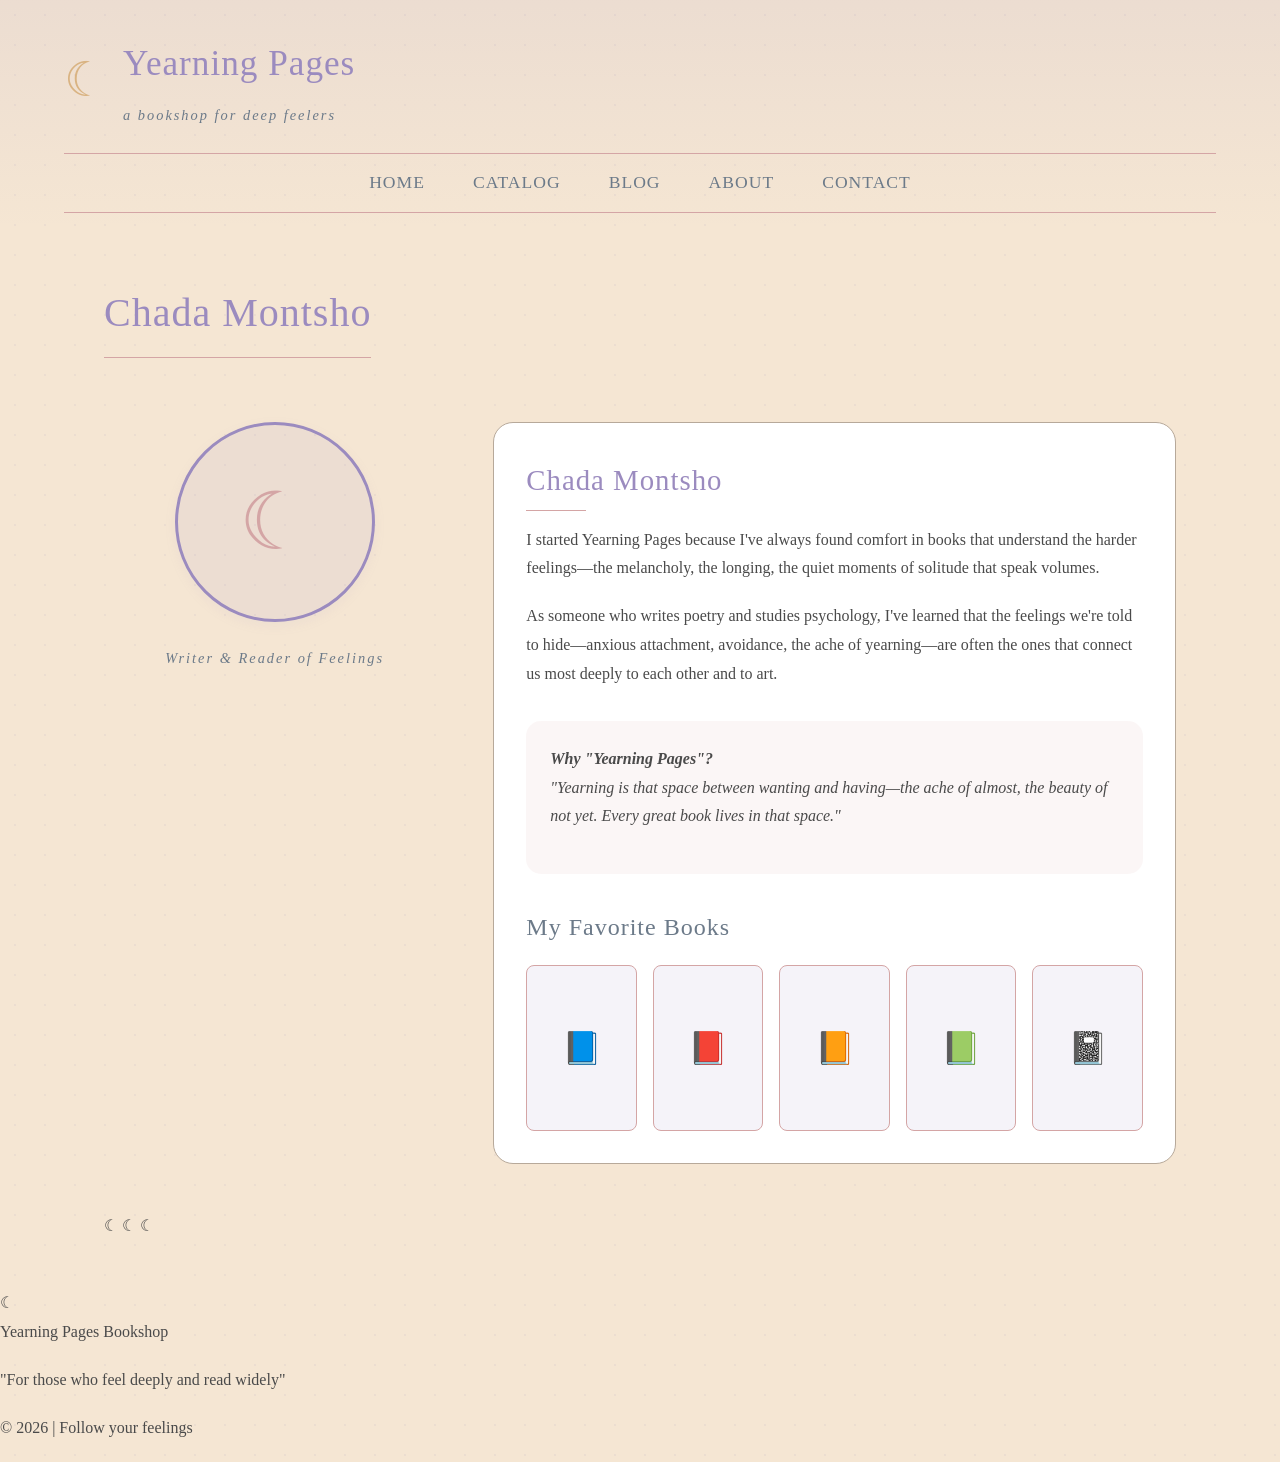
==== about.html @ b2d6f0c9 "Add files via upload" ====
<!DOCTYPE html>
<html lang="en">
<head>
    <meta charset="UTF-8">
    <meta name="viewport" content="width=device-width, initial-scale=1.0">
    <title>About - Yearning Pages</title>
    <link rel="stylesheet" href="stylesheet.css">
</head>
<body>
    <header>
        <div class="logo-container">
            <div class="logo">☾</div>
            <div class="site-title">
                <h1>Yearning Pages</h1>
                <div class="tagline">a bookshop for deep feelers</div>
            </div>
        </div>
        
        <nav>
            <ul>
                <li><a href="index.html">HOME</a></li>
                <li><a href="catalog.html">CATALOG</a></li>
                <li><a href="blog.html">BLOG</a></li>
                <li><a href="about.html">ABOUT</a></li>
                <li><a href="contact.html">CONTACT</a></li>
            </ul>
        </nav>
    </header>
 
    <main>
        <h1>Chada Montsho</h1>
 
        <div class="about-container">
            <div class="profile-section">
                <div class="profile-image">☾</div>
                <p class="tagline">Writer & Reader of Feelings</p>
            </div>
 
            <div class="bio-section">
                <h2 class="profile-name">Chada Montsho</h2>
                <p></p>
                
                <p>I started Yearning Pages because I've always found comfort in books that understand the harder feelings—the melancholy, the longing, the quiet moments of solitude that speak volumes.</p>
                
                <p>As someone who writes poetry and studies psychology, I've learned that the feelings we're told to hide—anxious attachment, avoidance, the ache of yearning—are often the ones that connect us most deeply to each other and to art.</p>
                
                <div class="origin-story">
                    <p><strong>Why "Yearning Pages"?</strong><br>
                    "Yearning is that space between wanting and having—the ache of almost, the beauty of not yet. Every great book lives in that space."</p>
                </div>
                
                <h3>My Favorite Books</h3>
                <div class="favorite-books-grid">
                    <div class="fav-book">📘</div>
                    <div class="fav-book">📕</div>
                    <div class="fav-book">📙</div>
                    <div class="fav-book">📗</div>
                    <div class="fav-book">📓</div>
                </div>
            </div>
        </div>
 
        <div class="moon-divider">☾ ☾ ☾</div>
    </main>
 
    <footer>
        <div class="footer-moon">☾</div>
        <p>Yearning Pages Bookshop</p>
        <p class="footer-quote">"For those who feel deeply and read widely"</p>
        <p>© 2026 | Follow your feelings</p>
    </footer>
</body>
</html>
---- stylesheet.css ----
:root {
    /* Main Color Palette - Soft, Dreamy, Melancholy */
    --cream-paper: #F5E6D3;
    --dusty-lavender: #9B8BBF;
    --faded-denim: #6C7A89;
    --dusty-rose: #D4A5A5;
    --charcoal-text: #4A4A4A;
    --sage-healing: #9CAF88;
    --muted-gold: #D9B382;
    --soft-taupe: #B7A99A;
    
    /* Soft Transparent Versions */
    --lavender-soft: rgba(155, 139, 191, 0.1);
    --rose-soft: rgba(212, 165, 165, 0.1);
    --denim-soft: rgba(108, 122, 137, 0.05);
    
    /* Shadows */
    --soft-shadow: 0 10px 30px rgba(0, 0, 0, 0.03), 0 6px 10px rgba(0, 0, 0, 0.02);
    --gentle-shadow: 0 4px 12px rgba(155, 139, 191, 0.08);
}
 
/* ===== RESET & BASE STYLES ===== */
* {
    margin: 0;
    padding: 0;
    box-sizing: border-box;
}
 
body {
    background-color: var(--cream-paper);
    color: var(--charcoal-text);
    font-family: 'Georgia', 'Times New Roman', 'Palatino', serif;
    line-height: 1.8;
    font-size: 16px;
    background-image: radial-gradient(var(--lavender-soft) 1px, transparent 1px);
    background-size: 30px 30px; /* Subtle texture like old paper */
    min-height: 100vh;
    display: flex;
    flex-direction: column;
}
 
/* ===== TYPOGRAPHY ===== */
h1, h2, h3, h4 {
    color: var(--dusty-lavender);
    font-weight: 300;
    letter-spacing: 1px;
    margin-bottom: 1rem;
}
 
h1 {
    font-size: 2.5rem;
    border-bottom: 1px solid var(--dusty-rose);
    padding-bottom: 0.5rem;
    display: inline-block;
}
 
h2 {
    font-size: 2rem;
    position: relative;
}
 
h2::after {
    content: '';
    position: absolute;
    bottom: -5px;
    left: 0;
    width: 60px;
    height: 1px;
    background-color: var(--dusty-rose);
}
 
h3 {
    font-size: 1.5rem;
    color: var(--faded-denim);
}
 
p {
    margin-bottom: 1.2rem;
}
 
a {
    color: var(--faded-denim);
    text-decoration: none;
    border-bottom: 1px dotted var(--dusty-rose);
    transition: all 0.3s ease;
}
 
a:hover {
    color: var(--dusty-rose);
    border-bottom: 1px solid var(--dusty-lavender);
}
 
/* ===== HEADER & NAVIGATION ===== */
header {
    padding: 2rem 5% 1rem 5%;
    background: linear-gradient(to bottom, var(--lavender-soft), transparent);
}
 
.logo-container {
    display: flex;
    align-items: center;
    gap: 1rem;
    margin-bottom: 1.5rem;
}
 
.logo {
    font-size: 3rem;
    color: var(--muted-gold);
    animation: softGlow 4s ease-in-out infinite;
}
 
@keyframes softGlow {
    0%, 100% { opacity: 0.8; text-shadow: 0 0 5px var(--muted-gold); }
    50% { opacity: 1; text-shadow: 0 0 15px var(--dusty-lavender); }
}
 
.site-title h1 {
    margin-bottom: 0;
    border-bottom: none;
    font-size: 2.2rem;
}
 
.tagline {
    color: var(--faded-denim);
    font-style: italic;
    font-size: 0.9rem;
    letter-spacing: 2px;
}
 
/* Navigation */
nav {
    margin-top: 1.5rem;
    border-top: 1px solid var(--dusty-rose);
    border-bottom: 1px solid var(--dusty-rose);
    padding: 0.8rem 0;
}
 
nav ul {
    display: flex;
    justify-content: center;
    gap: 3rem;
    list-style: none;
    flex-wrap: wrap;
}
 
nav a {
    border-bottom: none;
    font-size: 1.1rem;
    letter-spacing: 1px;
    padding: 0.3rem 0;
    position: relative;
}
 
nav a::after {
    content: '';
    position: absolute;
    bottom: 0;
    left: 50%;
    transform: translateX(-50%);
    width: 0;
    height: 1px;
    background-color: var(--dusty-rose);
    transition: width 0.3s ease;
}
 
nav a:hover::after {
    width: 100%;
}
 
nav a:hover {
    color: var(--dusty-lavender);
}
 
/* ===== MAIN CONTENT ===== */
main {
    flex: 1;
    padding: 3rem 5%;
    max-width: 1200px;
    margin: 0 auto;
    width: 100%;
}
 
/* ===== HOMEPAGE SPECIFIC ===== */
.hero-quote {
    text-align: center;
    padding: 3rem 2rem;
    margin-bottom: 3rem;
    background-color: var(--rose-soft);
    border-radius: 50px 20px;
    font-size: 1.8rem;
    font-style: italic;
    color: var(--faded-denim);
    border: 1px solid var(--dusty-rose);
    box-shadow: var(--soft-shadow);
    position: relative;
}
 
.hero-quote::before,
.hero-quote::after {
    content: '☾';
    font-size: 2rem;
    color: var(--dusty-lavender);
    opacity: 0.3;
    position: absolute;
}
 
.hero-quote::before {
    top: 10px;
    left: 20px;
}
 
.hero-quote::after {
    bottom: 10px;
    right: 20px;
    transform: rotate(180deg);
}
 
.featured-grid {
    display: grid;
    grid-template-columns: repeat(auto-fit, minmax(250px, 1fr));
    gap: 2rem;
    margin: 3rem 0;
}
 
.featured-card {
    background-color: white;
    padding: 2rem 1.5rem;
    border-radius: 20px;
    text-align: center;
    border: 1px solid var(--soft-taupe);
    box-shadow: var(--gentle-shadow);
    transition: transform 0.3s ease, box-shadow 0.3s ease;
}
 
.featured-card:hover {
    transform: translateY(-5px);
    box-shadow: 0 15px 30px rgba(155, 139, 191, 0.15);
}
 
.featured-icon {
    font-size: 2.5rem;
    color: var(--dusty-rose);
    margin-bottom: 1rem;
}
 
.mood-section {
    background-color: var(--denim-soft);
    padding: 2rem;
    border-radius: 20px;
    margin: 3rem 0;
}
 
.mood-books {
    display: grid;
    grid-template-columns: repeat(auto-fit, minmax(150px, 1fr));
    gap: 1rem;
    margin-top: 1.5rem;
}
 
.mini-book {
    background-color: white;
    padding: 1rem;
    text-align: center;
    border-radius: 10px;
    border: 1px solid var(--soft-taupe);
    font-size: 0.9rem;
}
 
.blog-preview {
    background-color: white;
    padding: 2rem;
    border-radius: 20px;
    border-left: 3px solid var(--dusty-lavender);
}
 
.blog-preview ul {
    list-style: none;
}
 
.blog-preview li {
    margin: 1rem 0;
    padding-left: 1.5rem;
    position: relative;
}
 
.blog-preview li::before {
    content: '☾';
    color: var(--dusty-rose);
    position: absolute;
    left: 0;
}
 
/* ===== CATALOG PAGE ===== */
.filter-section {
    margin: 2rem 0;
    display: flex;
    flex-wrap: wrap;
    gap: 0.5rem;
    justify-content: center;
}
 
.filter-btn {
    background-color: transparent;
    border: 1px solid var(--dusty-rose);
    color: var(--faded-denim);
    padding: 0.5rem 1.2rem;
    border-radius: 30px;
    cursor: pointer;
    font-family: inherit;
    transition: all 0.3s ease;
}
 
.filter-btn:hover,
.filter-btn.active {
    background-color: var(--dusty-rose);
    color: white;
}
 
.book-grid {
    display: grid;
    grid-template-columns: repeat(auto-fill, minmax(300px, 1fr));
    gap: 2rem;
    margin: 3rem 0;
}
 
.book-card {
    background-color: white;
    border-radius: 15px;
    padding: 1.5rem;
    display: flex;
    gap: 1rem;
    border: 1px solid var(--soft-taupe);
    box-shadow: var(--gentle-shadow);
    transition: all 0.3s ease;
}
 
.book-card:hover {
    transform: translateY(-3px);
    box-shadow: 0 10px 25px rgba(155, 139, 191, 0.2);
}
 
.book-cover {
    min-width: 80px;
    height: 100px;
    background-color: var(--lavender-soft);
    border-radius: 8px;
    display: flex;
    align-items: center;
    justify-content: center;
    color: var(--dusty-lavender);
    font-size: 2rem;
}
 
.book-info h3 {
    margin-bottom: 0.3rem;
}
 
.book-author {
    color: var(--soft-taupe);
    font-size: 0.9rem;
    margin-bottom: 0.5rem;
}
 
.book-rating {
    color: var(--muted-gold);
    margin-bottom: 0.5rem;
}
 
.book-tags {
    display: flex;
    flex-wrap: wrap;
    gap: 0.3rem;
    margin-top: 0.5rem;
}
 
.tag {
    background-color: var(--sage-healing);
    color: white;
    font-size: 0.7rem;
    padding: 0.2rem 0.6rem;
    border-radius: 12px;
    opacity: 0.9;
}
 
/* ===== BLOG PAGE ===== */
.blog-post {
    background-color: white;
    padding: 2rem;
    margin-bottom: 2rem;
    border-radius: 20px;
    border: 1px solid var(--soft-taupe);
    box-shadow: var(--soft-shadow);
}
 
.post-date {
    color: var(--dusty-rose);
    font-size: 0.9rem;
    letter-spacing: 2px;
    margin-bottom: 0.5rem;
}
 
.post-title {
    color: var(--dusty-lavender);
    font-size: 1.8rem;
    margin-bottom: 1rem;
}
 
.post-excerpt {
    margin: 1rem 0;
}
 
.read-more {
    display: inline-block;
    margin-top: 1rem;
    font-style: italic;
}
 
.post-meta {
    color: var(--soft-taupe);
    font-size: 0.9rem;
    border-top: 1px solid var(--rose-soft);
    padding-top: 1rem;
    margin-top: 1rem;
}
 
.featured-poem {
    background: linear-gradient(135deg, var(--lavender-soft), var(--rose-soft));
    padding: 2.5rem;
    border-radius: 30px;
    text-align: center;
    margin: 3rem 0;
    border: 1px solid var(--dusty-rose);
}
 
.poem-content {
    font-style: italic;
    font-size: 1.2rem;
    line-height: 2;
    max-width: 600px;
    margin: 0 auto;
}
 
.poem-author {
    margin-top: 1.5rem;
    color: var(--faded-denim);
}
 
/* ===== ABOUT PAGE ===== */
.about-container {
    display: grid;
    grid-template-columns: 1fr 2fr;
    gap: 3rem;
    margin: 3rem 0;
    align-items: start;
}
 
.profile-section {
    text-align: center;
}
 
.profile-image {
    width: 200px;
    height: 200px;
    border-radius: 50%;
    background-color: var(--lavender-soft);
    margin: 0 auto 1.5rem;
    display: flex;
    align-items: center;
    justify-content: center;
    font-size: 5rem;
    color: var(--dusty-rose);
    border: 3px solid var(--dusty-lavender);
    box-shadow: var(--gentle-shadow);
}
 
.profile-name {
    font-size: 1.8rem;
    color: var(--dusty-lavender);
}
 
.bio-section {
    background-color: white;
    padding: 2rem;
    border-radius: 20px;
    border: 1px solid var(--soft-taupe);
}
 
.origin-story {
    background-color: var(--rose-soft);
    padding: 1.5rem;
    border-radius: 15px;
    margin: 2rem 0;
    font-style: italic;
}
 
.favorite-books-grid {
    display: grid;
    grid-template-columns: repeat(5, 1fr);
    gap: 1rem;
    margin-top: 1rem;
}
 
.fav-book {
    background-color: var(--lavender-soft);
    aspect-ratio: 2/3;
    border-radius: 8px;
    display: flex;
    align-items: center;
    justify-content: center;
    font-size: 2rem;
    color: var(--dusty-lavender);
    border: 1px solid var(--dusty-rose);
}
 
/* ===== CONTACT PAGE ===== */
.contact-intro {
    text-align: center;
    max-width: 600px;
    margin: 0 auto 3rem;
    font-size: 1.2rem;
    color: var(--faded-denim);
}
 
.contact-container {
    display: grid;
    grid-template-columns: 1fr 1fr;
    gap: 3rem;
}
 
.contact-form {
    background-color: white;
    padding: 2rem;
    border-radius: 20px;
    border: 1px solid var(--soft-taupe);
}
 
.form-group {
    margin-bottom: 1.5rem;
}
 
.form-group label {
    display: block;
    margin-bottom: 0.5rem;
    color: var(--faded-denim);
    font-size: 0.95rem;
}
 
.form-group input,
.form-group select,
.form-group textarea {
    width: 100%;
    padding: 0.8rem;
    border: 1px solid var(--soft-taupe);
    border-radius: 8px;
    font-family: inherit;
    background-color: var(--cream-paper);
    transition: all 0.3s ease;
}
 
.form-group input:focus,
.form-group select:focus,
.form-group textarea:focus {
    outline: none;
    border-color: var(--dusty-lavender);
    box-shadow: 0 0 0 3px var(--lavender-soft);
}
 
.mood-options {
    display: grid;
    grid-template-columns: repeat(2, 1fr);
    gap: 0.5rem;
}
 
.mood-option {
    background-color: var(--rose-soft);
    border: 1px solid var(--dust
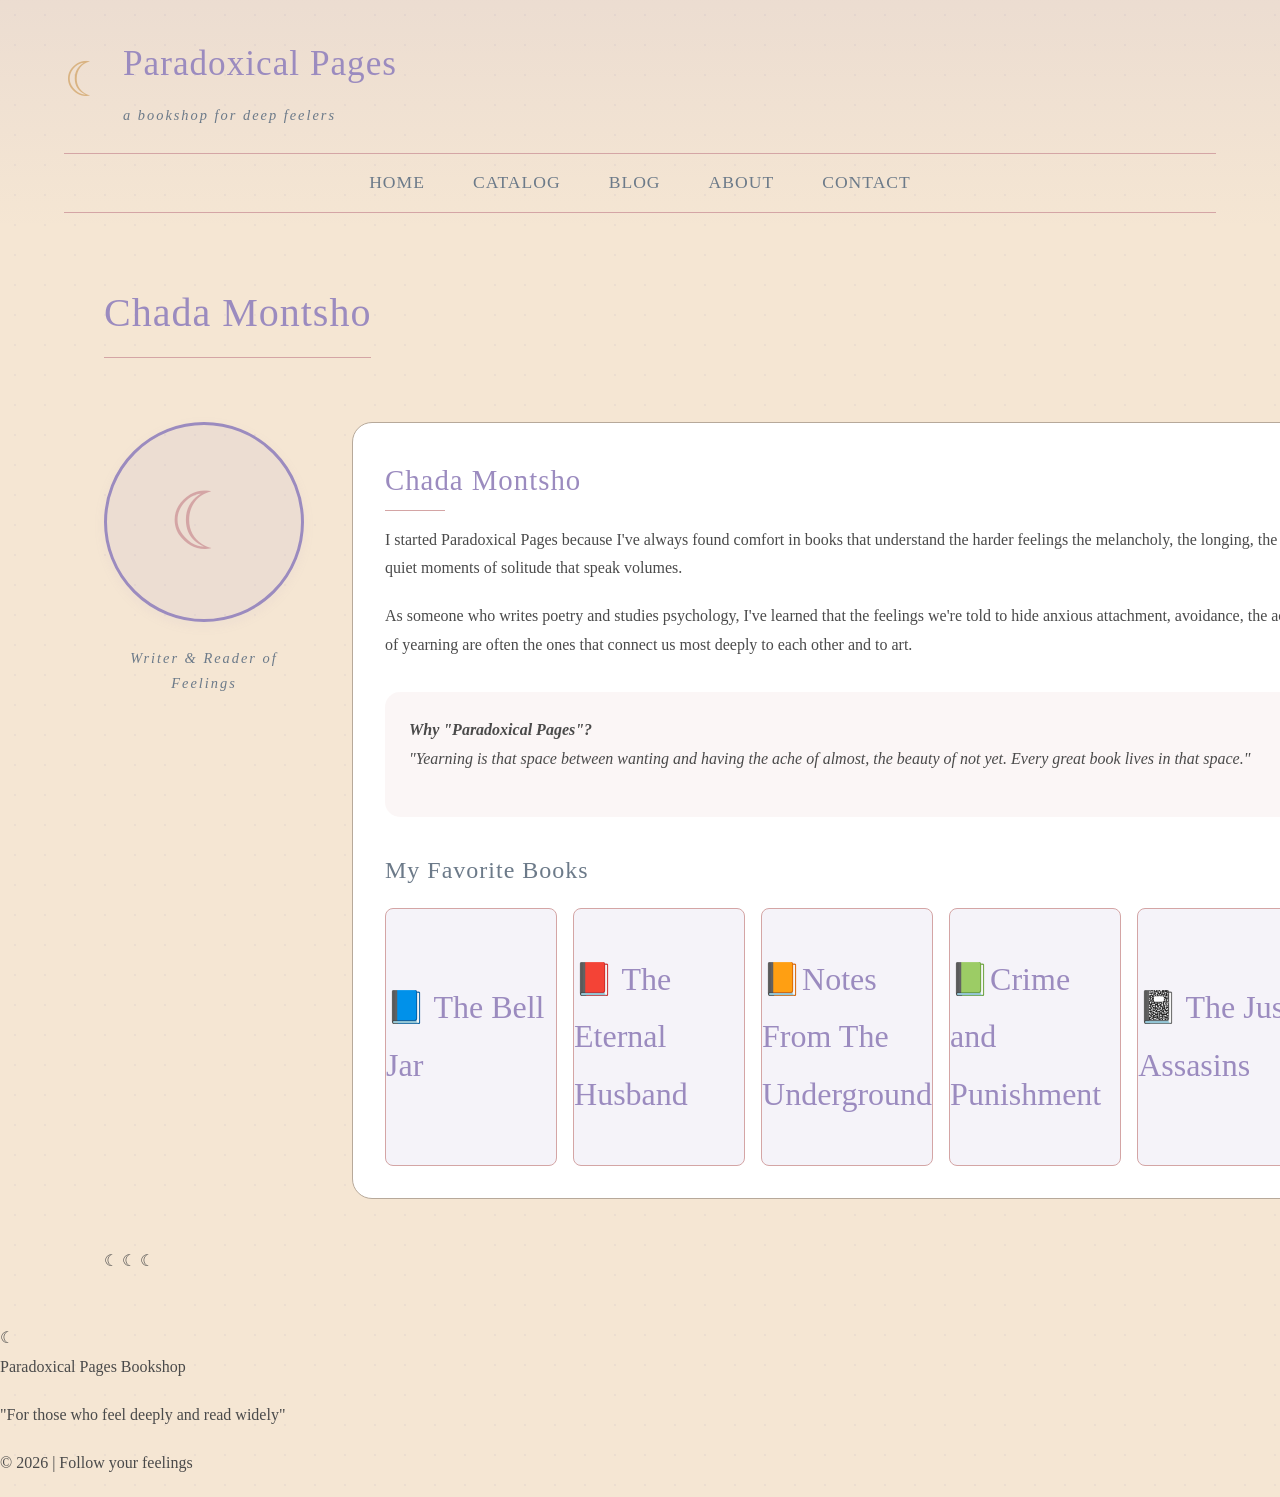
==== commit 59507bc6: "Add files via upload" ====
--- a/about.html
+++ b/about.html
@@ -3,7 +3,7 @@
 <head>
     <meta charset="UTF-8">
     <meta name="viewport" content="width=device-width, initial-scale=1.0">
-    <title>About - Yearning Pages</title>
+    <title>About - Paradoxical Pages</title>
     <link rel="stylesheet" href="stylesheet.css">
 </head>
 <body>
@@ -11,7 +11,7 @@
         <div class="logo-container">
             <div class="logo">☾</div>
             <div class="site-title">
-                <h1>Yearning Pages</h1>
+                <h1>Paradoxical Pages</h1>
                 <div class="tagline">a bookshop for deep feelers</div>
             </div>
         </div>
@@ -40,22 +40,22 @@
                 <h2 class="profile-name">Chada Montsho</h2>
                 <p></p>
                 
-                <p>I started Yearning Pages because I've always found comfort in books that understand the harder feelings—the melancholy, the longing, the quiet moments of solitude that speak volumes.</p>
+                <p>I started Paradoxical Pages because I've always found comfort in books that understand the harder feelings the melancholy, the longing, the quiet moments of solitude that speak volumes.</p>
                 
-                <p>As someone who writes poetry and studies psychology, I've learned that the feelings we're told to hide—anxious attachment, avoidance, the ache of yearning—are often the ones that connect us most deeply to each other and to art.</p>
+                <p>As someone who writes poetry and studies psychology, I've learned that the feelings we're told to hide anxious attachment, avoidance, the ache of yearning are often the ones that connect us most deeply to each other and to art.</p>
                 
                 <div class="origin-story">
-                    <p><strong>Why "Yearning Pages"?</strong><br>
-                    "Yearning is that space between wanting and having—the ache of almost, the beauty of not yet. Every great book lives in that space."</p>
+                    <p><strong>Why "Paradoxical Pages"?</strong><br>
+                    "Yearning is that space between wanting and having the ache of almost, the beauty of not yet. Every great book lives in that space."</p>
                 </div>
                 
                 <h3>My Favorite Books</h3>
                 <div class="favorite-books-grid">
-                    <div class="fav-book">📘</div>
-                    <div class="fav-book">📕</div>
-                    <div class="fav-book">📙</div>
-                    <div class="fav-book">📗</div>
-                    <div class="fav-book">📓</div>
+                    <div class="fav-book">📘 The Bell Jar</div>
+                    <div class="fav-book">📕 The Eternal Husband</div>
+                    <div class="fav-book">📙Notes From The Underground</div>
+                    <div class="fav-book">📗Crime and Punishment </div>
+                    <div class="fav-book">📓 The Just Assasins</div>
                 </div>
             </div>
         </div>
@@ -65,7 +65,7 @@
  
     <footer>
         <div class="footer-moon">☾</div>
-        <p>Yearning Pages Bookshop</p>
+        <p>Paradoxical Pages Bookshop</p>
         <p class="footer-quote">"For those who feel deeply and read widely"</p>
         <p>© 2026 | Follow your feelings</p>
     </footer>
